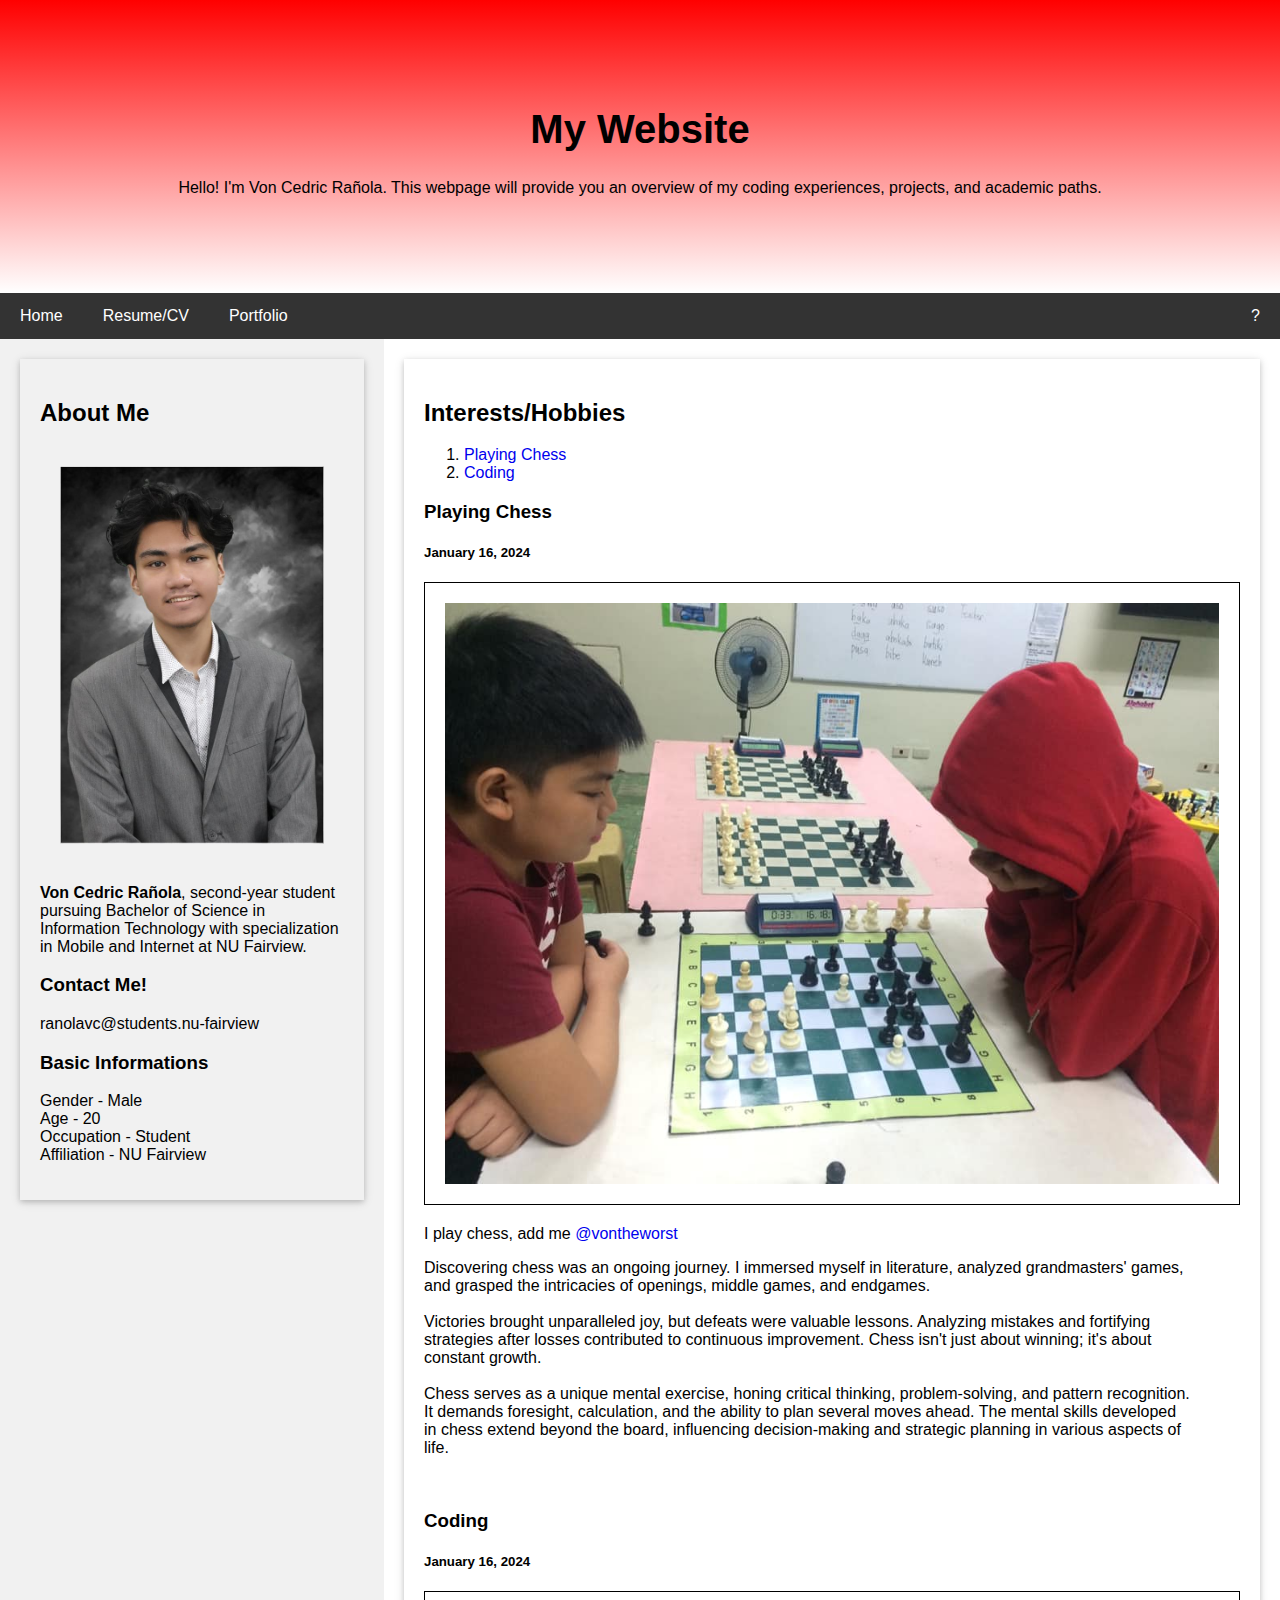
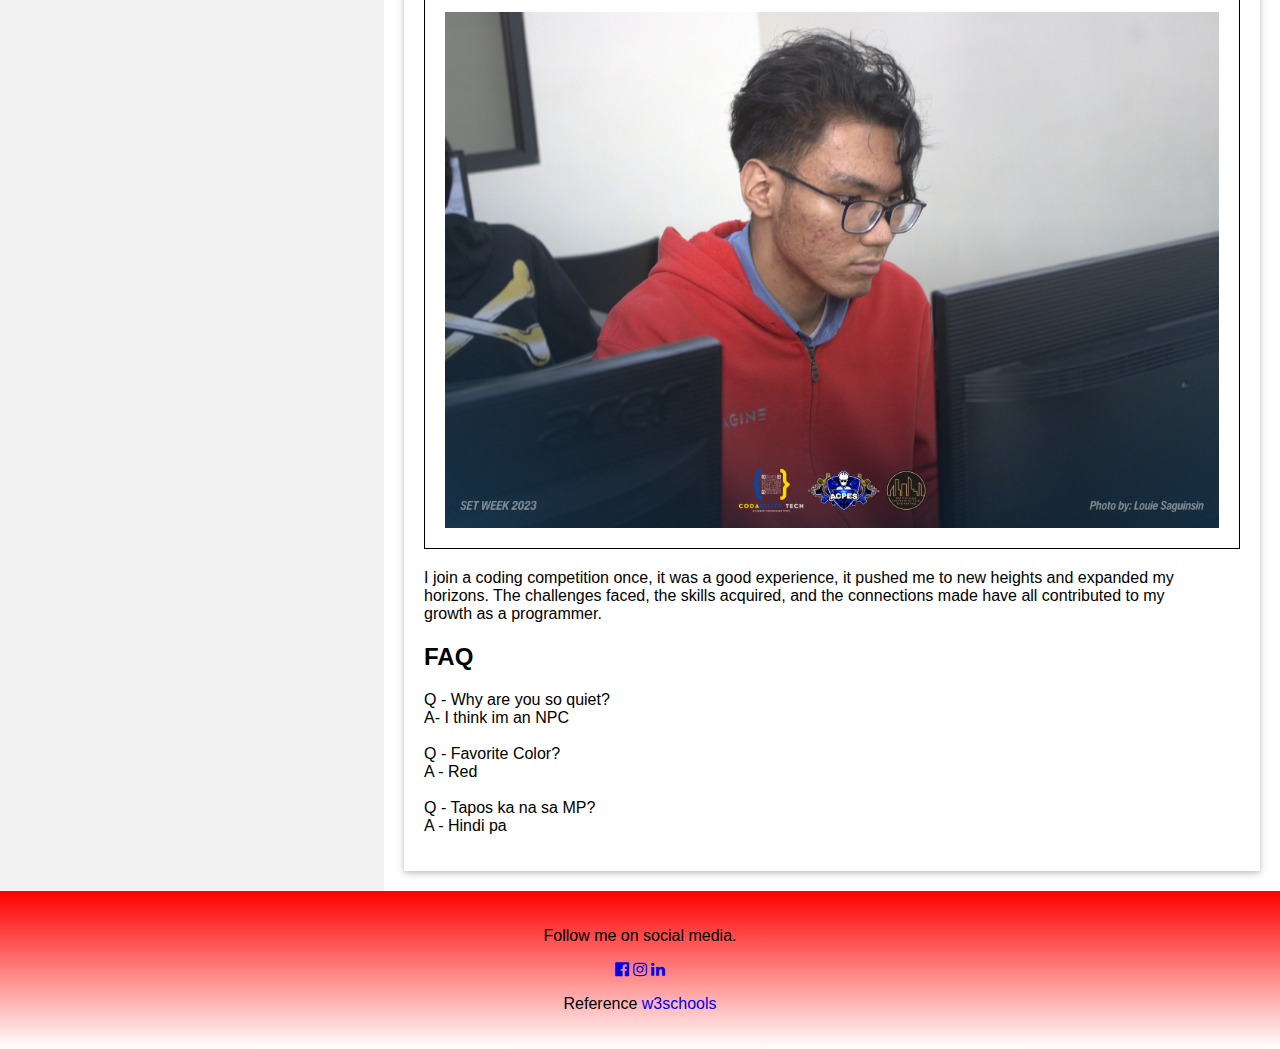
==== Personal Website/index.html @ a7a4b40c "Add files via upload" ====
<!DOCTYPE html>
<html lang="en">
<head>

	<title>Von Cedric | Personal Website</title>
	
	<meta charset="UTF-8">
	<meta name="viewport" content="width=device-width, initial-scale=1">
	
	<link rel="icon" type="image/x-icon" href="images/V_icon.png">
	<link rel="stylesheet" href="styles.css">
	<link rel="stylesheet" href="https://cdnjs.cloudflare.com/ajax/libs/font-awesome/4.7.0/css/font-awesome.min.css">

</head>

<body>

<div class="header">
  <h1>My Website</h1>
  <p>Hello! I'm Von Cedric Rañola. This webpage will provide you an overview of my coding experiences, projects, and academic paths.</p>
</div>

<div class="navbar">
  <a href="index.html">Home</a>
  <a href="resume.html" target="_blank">Resume/CV</a>
  <a href="portfolio.html">Portfolio</a>
  <a href="documentation.html" class="right">?</a>
</div>

<div class="row">
  <div class="side">
    <div class="container" style="width: 100%; margin: 0 auto; padding: 20px;">
		<h2>About Me</h2>
			<div>
				<img class="profile_picture" src="images/profile_picture.jpg" alt="Von Cedric Rañola">

				<p><b>Von Cedric Rañola</b>, second-year student pursuing Bachelor of Science in Information Technology with specialization in Mobile and Internet at NU Fairview.</p>
				<h3>Contact Me!</h3>
				<p>ranolavc@students.nu-fairview</p>

				<h3>Basic Informations</h3>
				<p>
				  Gender - Male<br>
				  Age - 20<br>
				  Occupation - Student<br>
				  Affiliation - NU Fairview
				</p>
			</div>
	</div>
  </div>

  <div class="main">
    <div class="container" style="width: 100%; margin: 0 auto; padding: 20px;">
		<h2>Interests/Hobbies</h2>
			<ol type="1">
			  <li><a href="#blog1">Playing Chess</a><br></li>
			  <li><a href="#blog2">Coding</a></li>
			</ol>
			
		<h3 id=blog1>Playing Chess</h3>
		
		<h5>January 16, 2024</h5>
		<img style="border: 1px solid black" class="profile_picture" src="images/chess.jpg" alt="Von Cedric Rañola">
		
		<p>I play chess, add me <a href="https://www.chess.com/member/vontheworst" target="_blank">@vontheworst</a></p>

		<p style="margin-right: 50px">
			Discovering chess was an ongoing journey. I immersed myself in literature, analyzed grandmasters' games, and grasped the intricacies of openings, middle games, and endgames.<br><br>
			Victories brought unparalleled joy, but defeats were valuable lessons. Analyzing mistakes and fortifying strategies after losses contributed to continuous improvement. Chess isn't just about winning; it's about constant growth.<br><br>
			Chess serves as a unique mental exercise, honing critical thinking, problem-solving, and pattern recognition. It demands foresight, calculation, and the ability to plan several moves ahead. The mental skills developed in chess extend beyond the board, influencing decision-making and strategic planning in various aspects of life.
		</p>
		
		<br>
		
		<h3 id=blog2>Coding</h3>
		
		<h5>January 16, 2024</h5>
		<img style="border: 1px solid black" class="profile_picture" src="images/coding.jpg" alt="Von Cedric Rañola">
		
		<p style="margin-right: 50px">I join a coding competition once, it was a good experience, it pushed me to new heights and expanded my horizons. The challenges faced, the skills acquired, and the connections made have all contributed to my growth as a programmer.</p>
		
		<h2>FAQ</h2>
		<p>
			Q - Why are you so quiet?<br>
			A- I think im an NPC<br><br>
			Q - Favorite Color?<br>
			A - Red<br><br>
			Q - Tapos ka na sa MP?<br>
			A - Hindi pa
		</p>
    </div>
  </div>
</div>

<div class="footer">
  <p>Follow me on social media.</p>
  <a class="fa fa-facebook-official" href="https://www.facebook.com/profile.php?id=100005825920268" target="_blank"></a>
  <a class="fa fa-instagram" href="https://www.instagram.com/vonceeeeeeee/" target="_blank"></a>
  <a class="fa fa-linkedin" href="https://www.linkedin.com/in/von-cedric-ra%C3%B1ola-3908222aa/" target="_blank"></a>
  <p>Reference <a href="https://www.w3schools.com/howto/howto_make_a_website.asp" target="_blank">w3schools</a></p>
</div>

</body>
</html>
---- Personal Website/styles.css ----
* {
  box-sizing: border-box;
}

body {
  font-family: "Roboto", sans-serif;
  margin: 0;
}

html,body,h1,h2,h3,h4,h5,h6 {
  font-family: Arial;
}

a{
  text-decoration: none;
}

/* Header/logo Title */
.header {
  padding: 80px;
  text-align: center;
  background: linear-gradient(red, white);
  color: black;
}

.container{
  box-shadow:0 2px 5px 0 rgba(0,0,0,0.16),0 2px 10px 0 rgba(0,0,0,0.12)
}

.padded{
  padding: 16px
}

.onethird{
  float: left;
  width: 33.3%;

  padding: 8px;
}

.twothird{
  float: left;
  width: 66.6%;

  padding: 8px;
}

.row-padding{
  padding: 0 8px;
}

.row-padding:after,.row-padding:before{
  content: "";
  display: table;
  clear: both;
}

.bar{
  border-radius: 16px;
  background-color:#f1f1f1!important;
}

.bar1{
  border-radius: 16px;
  color: white;
  background-color:black;
  text-align: center;
}

/* Increase the font size of the heading */
.header h1 {
  font-size: 40px;
}

/* Style the top navigation bar */
.navbar {
  overflow: hidden;
  background-color: #333;
}

/* Style the navigation bar links */
.navbar a {
  float: left;
  display: block;
  color: white;
  text-align: center;
  padding: 14px 20px;
  text-decoration: none;
}

.navbar a.right {
  float: right;
}

.navbar a:hover {
  background-color: #ddd;
  color: black;
}

/* Column container */
.row {  
  display: -ms-flexbox; /* IE10 */
  display: flex;
  -ms-flex-wrap: wrap; /* IE10 */
  flex-wrap: wrap;
}

.side {
  -ms-flex: 30%; /* IE10 */
  flex: 30%;
  background-color: #f1f1f1;
  padding: 20px;
}

/* Main column */
.main {   
  -ms-flex: 70%; /* IE10 */
  flex: 70%;
  background-color: white;
  padding: 20px;
}

.profile_picture {
  width: 100%;
  padding: 20px;
}

/* Footer */
.footer {
  padding: 20px;
  text-align: center;
  background: linear-gradient(red, white);
}

@media screen and (max-width: 700px) {
  .row {   
    flex-direction: column;
  }
}

@media screen and (max-width: 400px) {
  .navbar a {
    float: none;
    width: 100%;
  }
}

/* Forms */
input[type=text], select, textarea {
  width: 100%;
  padding: 12px;
  border: 1px solid #ccc;
  border-radius: 4px;
  box-sizing: border-box;
  margin-top: 6px;
  margin-bottom: 16px;
  resize: vertical;
}

input[type=submit] {
  background-color: #333;
  color: white;
  padding: 12px 20px;
  border: none;
  border-radius: 4px;
  cursor: pointer;
}

input[type=submit]:hover {
  background-color: #ddd;
  color: black;
}

.container-forms {
  float: flex;
  border-radius: 5px;
  background-color: #f2f2f2;
  padding: 20px;
  margin: 0 auto;
  width: 80%;
}
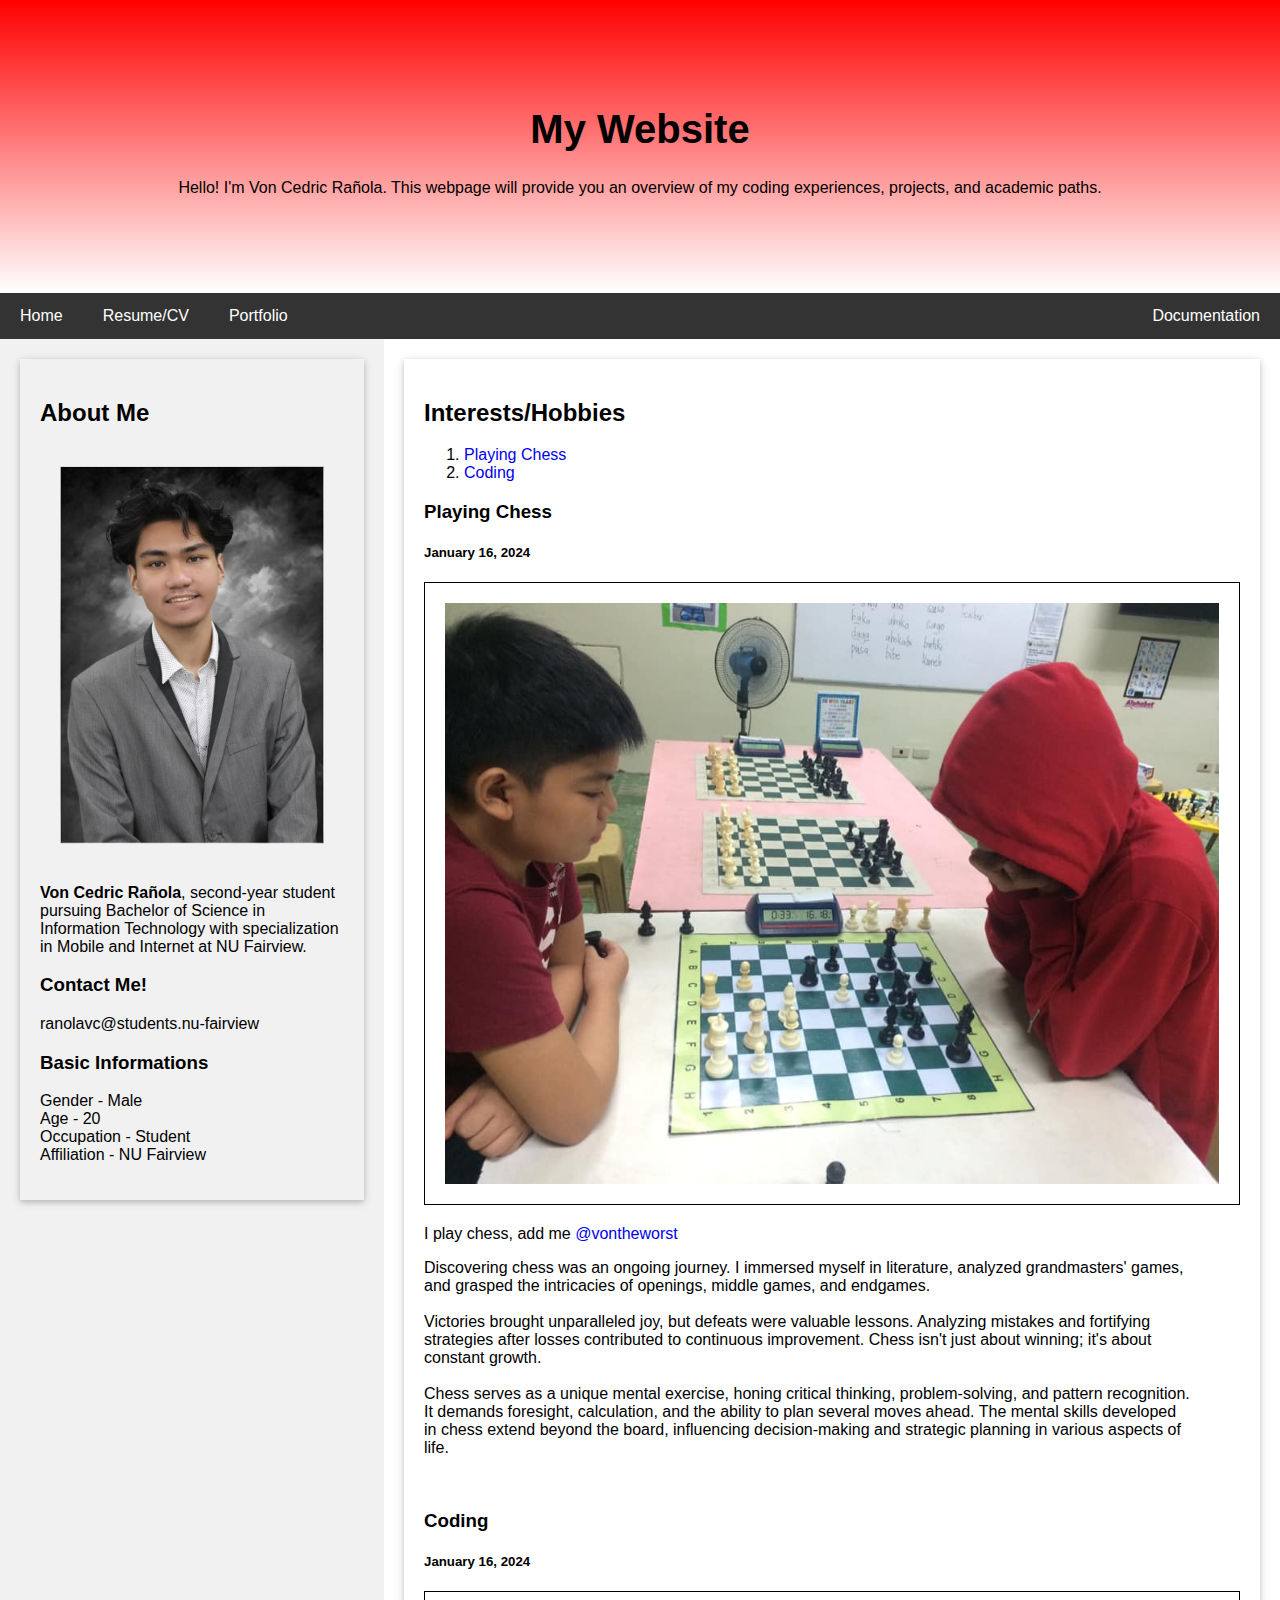
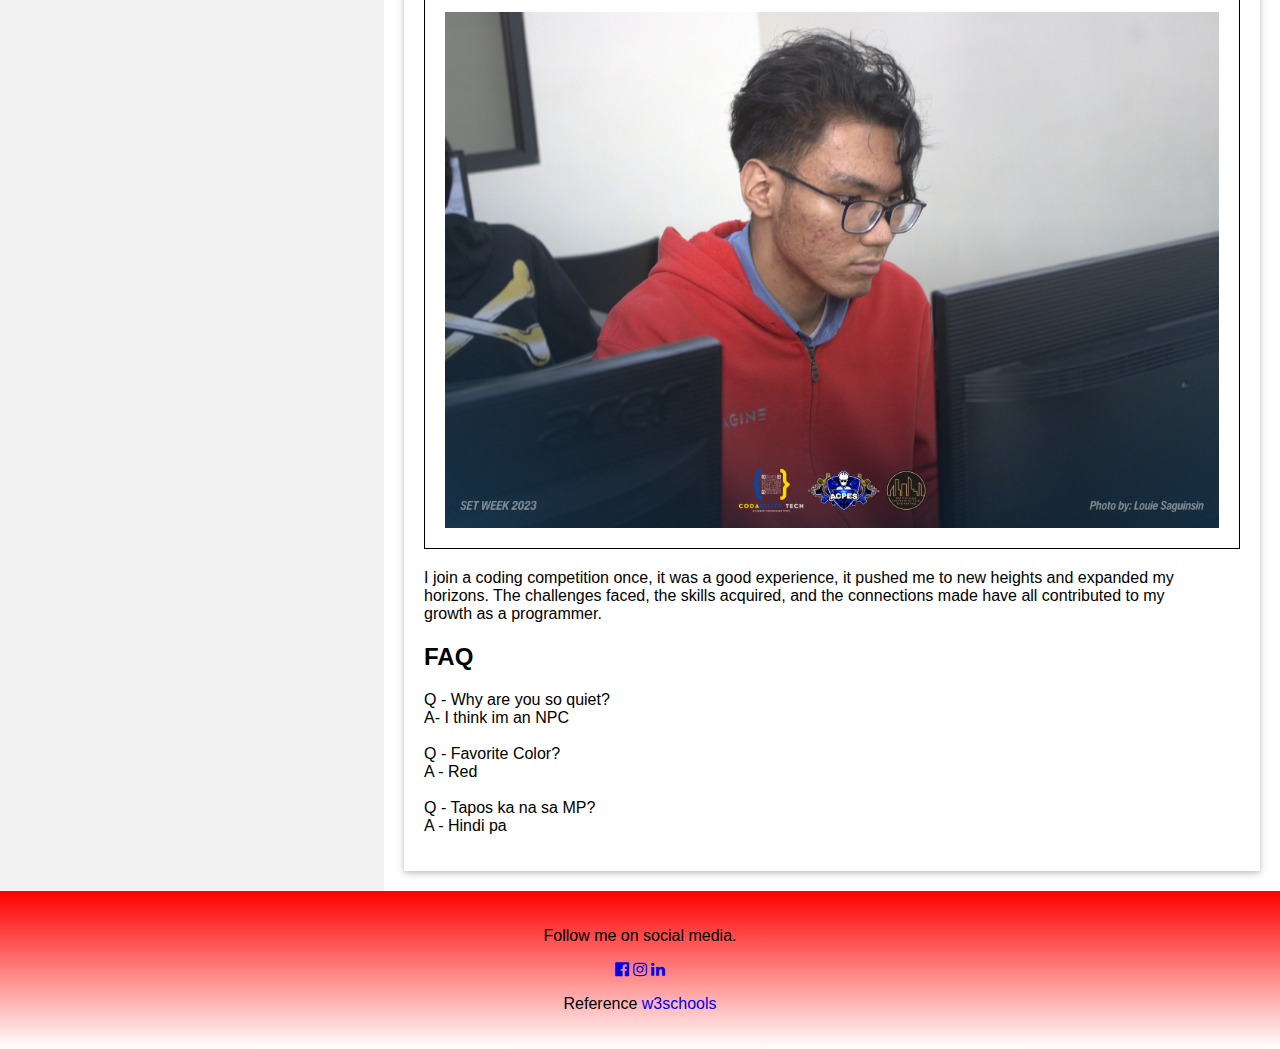
==== commit 331a6b8e: "Add files via upload" ====
--- a/Personal Website/index.html
+++ b/Personal Website/index.html
@@ -24,7 +24,7 @@
   <a href="index.html">Home</a>
   <a href="resume.html" target="_blank">Resume/CV</a>
   <a href="portfolio.html">Portfolio</a>
-  <a href="documentation.html" class="right">?</a>
+  <a href="documentation.html" class="right">Documentation</a>
 </div>
 
 <div class="row">
